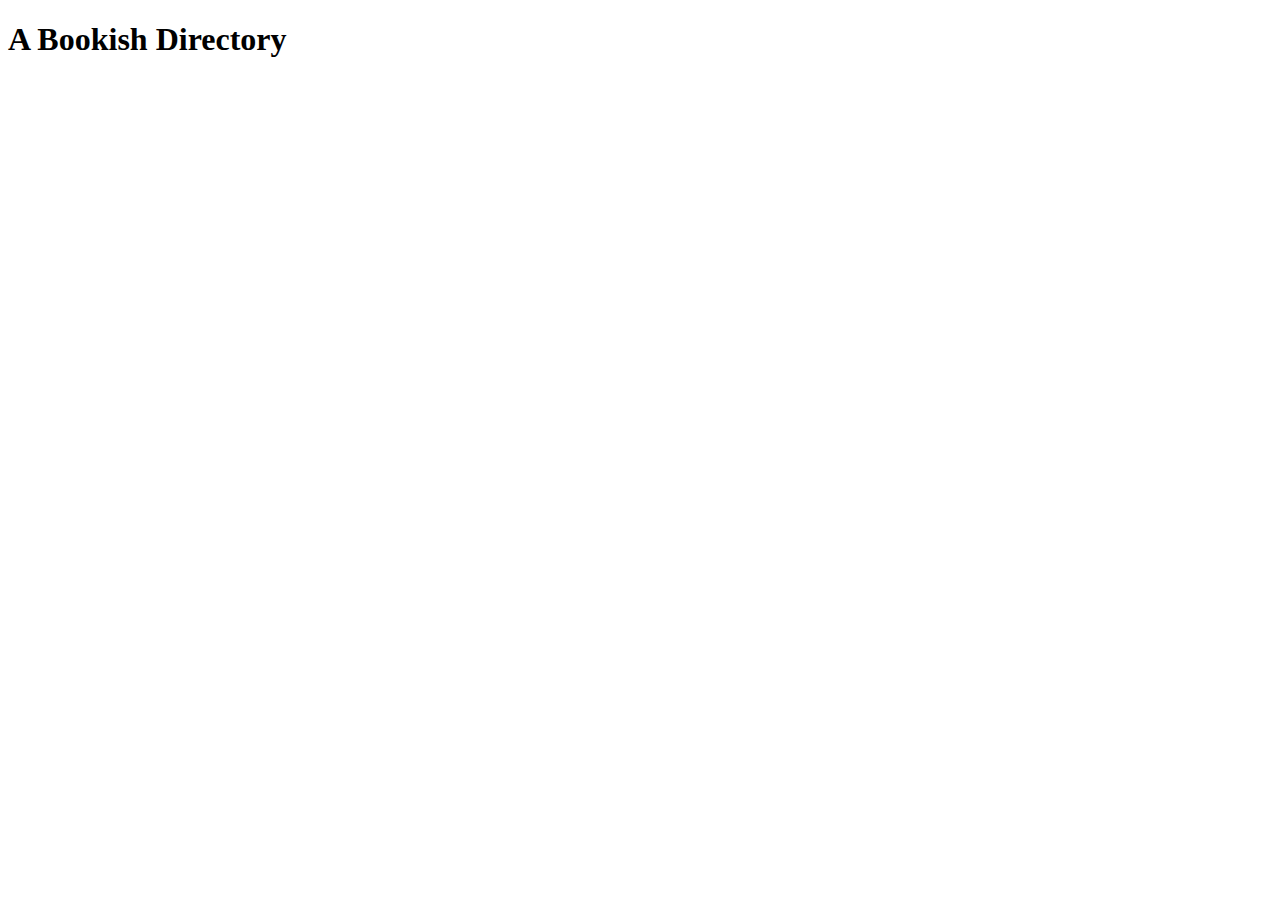
==== index.html @ 1f9a343c "Initial commit for fastAPI independent exercise." ====
<!DOCTYPE html>
<html lang="en">
  <head>
    <meta charset="UTF-8" />
    <meta name="viewport" content="width=device-width, initial-scale=1.0" />
    <title>Document</title>
  </head>
  <body>
    <h1>A Bookish Directory</h1>

    <div id="authors"></div>
    <script>
      document.addEventListener("DOMContentLoaded", async () => {
        console.log("DOM Ready!");
        const response = await fetch("http://localhost:8000/author");
        const authors = await response.json();
        console.log("AUTHORS??", authors);
        const authorsEl = document.querySelector("#authors");

        authors.map((author) => {
          const paragraph = document.createElement("p");
          paragraph.innerText = author.name;
          authorsEl.appendChild(paragraph);
        });
      });
    </script>
  </body>
</html>
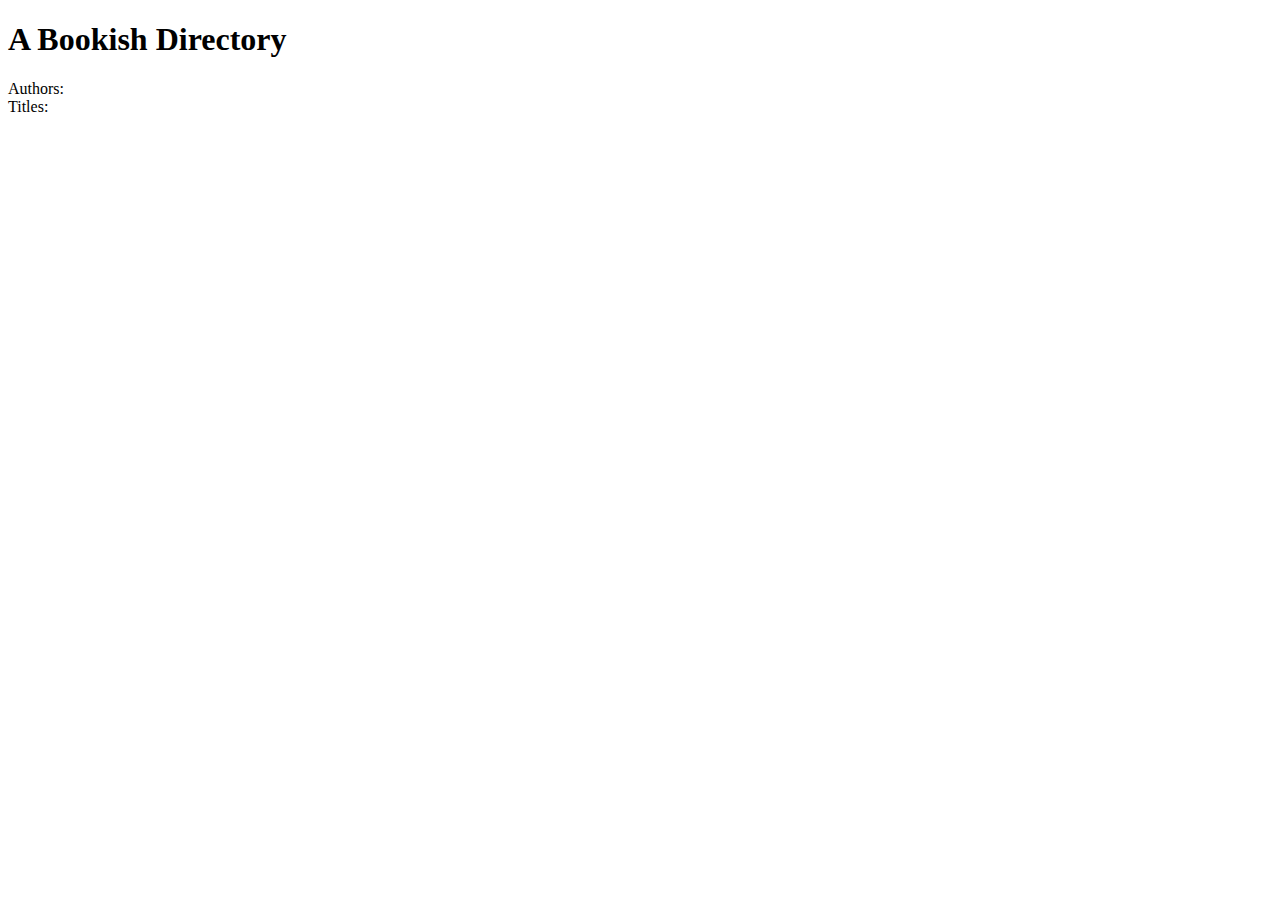
==== commit 9ecc2c3d: "debug ratings to populate in FastAPI" ====
--- a/index.html
+++ b/index.html
@@ -7,13 +7,14 @@
   </head>
   <body>
     <h1>A Bookish Directory</h1>
-
-    <div id="authors"></div>
+    <div id="authors">Authors:</div>
+    <div id="titles">Titles:</div>
     <script>
       document.addEventListener("DOMContentLoaded", async () => {
         console.log("DOM Ready!");
-        const response = await fetch("http://localhost:8000/author");
-        const authors = await response.json();
+
+        const authorsResponse = await fetch("http://localhost:8000/author");
+        const authors = await authorsResponse.json();
         console.log("AUTHORS??", authors);
         const authorsEl = document.querySelector("#authors");
 
@@ -22,6 +23,16 @@
           paragraph.innerText = author.name;
           authorsEl.appendChild(paragraph);
         });
+        const titlesResponse = await fetch("http://localhost:8000/title");
+        const titles = await titlesResponse.json();
+        console.log("TITLES??", titles);
+        const titlesEl = document.querySelector("#titles");
+
+        titles.map((title) => {
+          const paragraph = document.createElement("p");
+          paragraph.innerText = title.name;
+          titlesEl.appendChild(paragraph);
+        });
       });
     </script>
   </body>
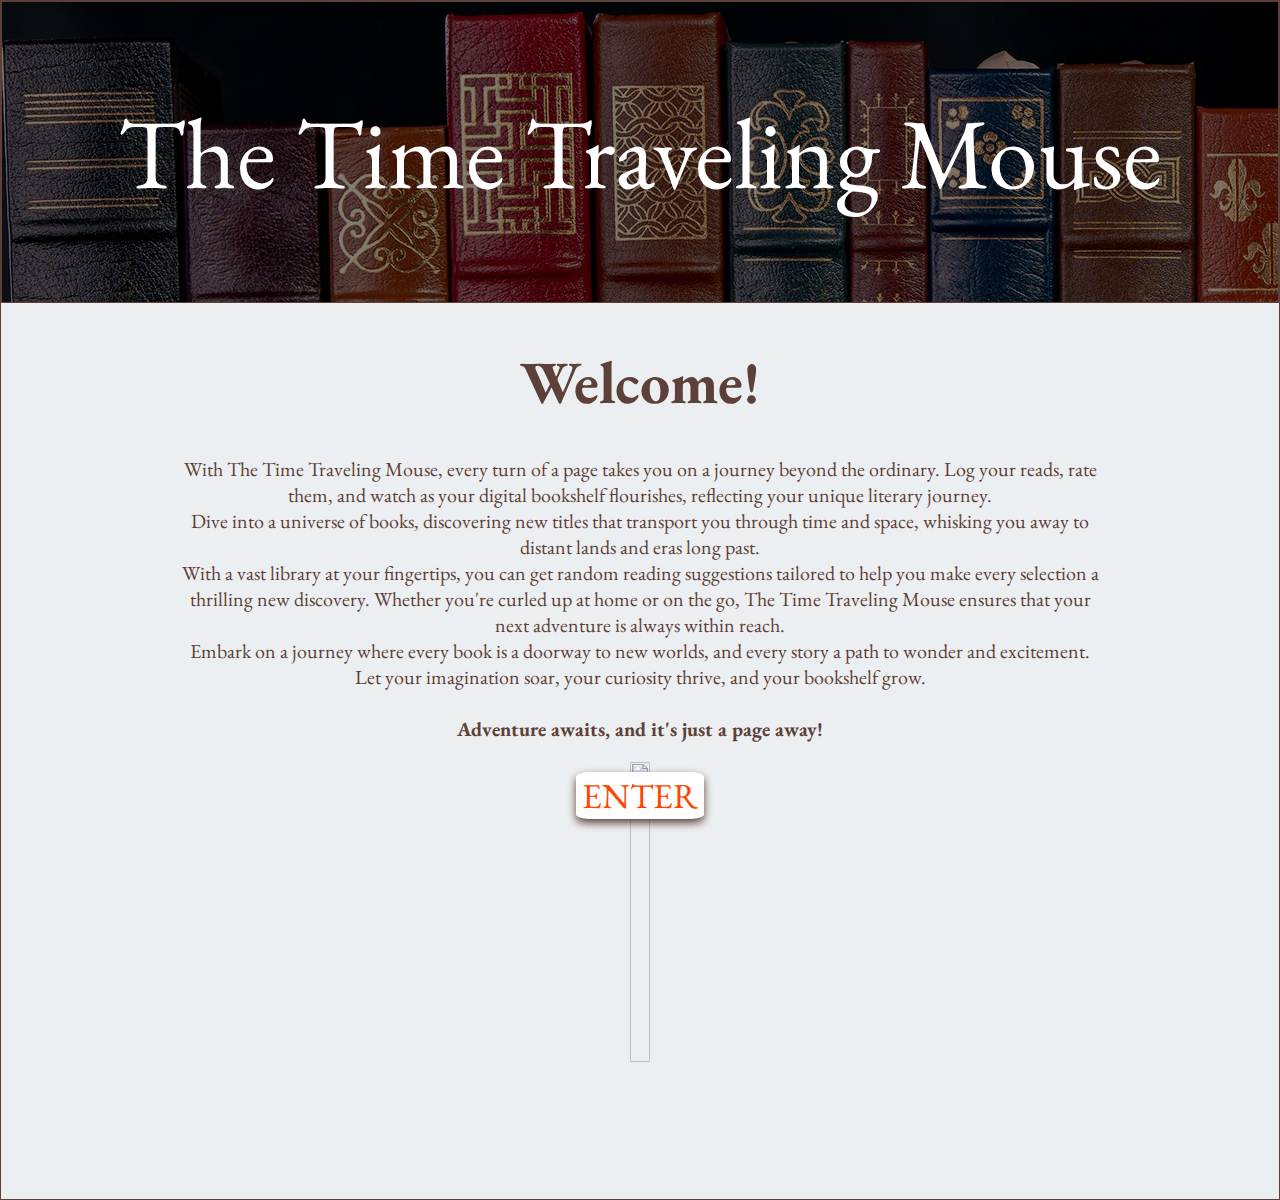
==== commit a6c19546: "Addition of image files, creation of css files, addition of html files for secondary page" ====
--- a/index.html
+++ b/index.html
@@ -3,37 +3,71 @@
   <head>
     <meta charset="UTF-8" />
     <meta name="viewport" content="width=device-width, initial-scale=1.0" />
-    <title>Document</title>
+    <link rel="preconnect" href="https://fonts.googleapis.com" />
+    <link rel="preconnect" href="https://fonts.gstatic.com" crossorigin />
+    <link
+      href="https://fonts.googleapis.com/css2?family=EB+Garamond:ital,wght@0,400..800;1,400..800&display=swap"
+      rel="stylesheet"
+    />
+
+    <title>The Time Traveling Mouse</title>
+    <link rel="stylesheet" href="styles.css" />
   </head>
   <body>
-    <h1>A Bookish Directory</h1>
-    <div id="authors">Authors:</div>
-    <div id="titles">Titles:</div>
-    <script>
-      document.addEventListener("DOMContentLoaded", async () => {
-        console.log("DOM Ready!");
-
-        const authorsResponse = await fetch("http://localhost:8000/author");
-        const authors = await authorsResponse.json();
-        console.log("AUTHORS??", authors);
-        const authorsEl = document.querySelector("#authors");
-
-        authors.map((author) => {
-          const paragraph = document.createElement("p");
-          paragraph.innerText = author.name;
-          authorsEl.appendChild(paragraph);
-        });
-        const titlesResponse = await fetch("http://localhost:8000/title");
-        const titles = await titlesResponse.json();
-        console.log("TITLES??", titles);
-        const titlesEl = document.querySelector("#titles");
-
-        titles.map((title) => {
-          const paragraph = document.createElement("p");
-          paragraph.innerText = title.name;
-          titlesEl.appendChild(paragraph);
-        });
-      });
-    </script>
+    <!-- main page -->
+    <main>
+      <nav>
+        <div class="titleText">The Time Traveling Mouse</div>
+      </nav>
+      <section>
+        <h1>Welcome!</h1>
+        <p>
+          With The Time Traveling Mouse, every turn of a page takes you on a
+          journey beyond the ordinary. Log your reads, rate them, and watch as
+          your digital bookshelf flourishes, reflecting your unique literary
+          journey.
+          <br />
+          Dive into a universe of books, discovering new titles that transport
+          you through time and space, whisking you away to distant lands and
+          eras long past.
+          <br />
+          With a vast library at your fingertips, you can get random reading
+          suggestions tailored to help you make every selection a thrilling new
+          discovery. Whether you're curled up at home or on the go, The Time
+          Traveling Mouse ensures that your next adventure is always within
+          reach.
+          <br />
+          Embark on a journey where every book is a doorway to new worlds, and
+          every story a path to wonder and excitement. Let your imagination
+          soar, your curiosity thrive, and your bookshelf grow.
+          <br />
+          <br />
+          <strong>Adventure awaits, and it's just a page away!</strong>
+        </p>
+        <section>
+          <div class="hobbitDoor">
+            <img
+              class="hobbitDoor"
+              src="/Users/meganmarson/Documents/Pictures/hobbit-door-svgrepo-com.svg"
+            />
+            <div class="buttonContainer">
+              <button id="enterButton" type="button">ENTER</button>
+            </div>
+          </div>
+        </section>
+      </section>
+      <!-- <footer>
+        <img
+          src="/Users/meganmarson/Downloads/Mouse.Books.png"
+          alt="Mouse with Books"
+        />
+        <h2>Created by: Megan Marson</h2>
+        <img
+          src="/Users/meganmarson/Downloads/Mouse.Books.png"
+          alt="Mouse with Books"
+        />
+      </footer> -->
+    </main>
+    <script src="main.js"></script>
   </body>
 </html>
--- a/styles.css
+++ b/styles.css
@@ -0,0 +1,159 @@
+html,
+body {
+  margin: 0;
+  padding: 0;
+  height: 100%;
+  width: 100%;
+}
+
+main {
+  height: 1200px;
+  border: 1px #5d4037 solid;
+  background-color: #eceff1;
+  display: flex;
+  flex-direction: column;
+  min-height: 100vh;
+  font-family: "EB Garamond";
+  width: 100%; /* Ensure main takes full width */
+  box-sizing: border-box; /* Include padding and border in element's total width and height */
+}
+
+nav {
+  display: column;
+  justify-content: center;
+  align-content: center;
+  border: 1px #5d4037 solid;
+  font-size: 100px;
+  text-align: center;
+  background-image: url("./il_fullxfull.2660290993_tiza.webp");
+  height: 300px;
+  width: auto;
+  background-repeat: repeat-y;
+  position: relative;
+  color: white;
+}
+
+nav::before {
+  content: "";
+  position: absolute;
+  top: 0;
+  left: 0;
+  width: 100%;
+  height: 100%;
+  background-color: rgba(0, 0, 0, 0.5);
+  z-index: 1;
+}
+
+nav * {
+  position: relative;
+  z-index: 2;
+}
+
+section {
+  display: flex;
+  flex-direction: column;
+  align-items: center;
+  height: 100vh;
+  background-color: #eceff1;
+  height: 700px;
+  font-size: 30px;
+}
+
+h1 {
+  margin-top: 40px;
+  margin-bottom: 15px;
+  color: #5d4037;
+}
+
+p {
+  display: flex;
+  flex-direction: column;
+  align-items: center;
+  font-size: 20px;
+  justify-content: center;
+  text-align: center;
+  margin-top: 20px;
+  margin-left: 180px;
+  margin-right: 180px;
+  color: #5d4037;
+}
+
+.hobbitDoor {
+  height: 300px;
+  width: 100%;
+  max-width: 300px;
+  position: relative;
+}
+
+.hobbitDoorImage {
+  height: auto;
+  width: 100%;
+  background-color: transparent;
+}
+
+.buttonContainer {
+  position: absolute;
+  top: 0%;
+  left: 50%;
+  transform: translateX(-50%);
+}
+button {
+  font-family: "EB Garamond";
+  font-weight: lighter;
+  display: flex;
+  padding: 10px, 20px;
+  margin-left: 0px;
+  margin-top: 10px;
+  background-color: white;
+  font-size: 35px;
+  color: orangered;
+  border: orangered;
+  border-radius: 10%;
+  box-shadow: 0 4px 8px 0 #5d4037;
+}
+
+button:hover {
+  background-color: orangered;
+  color: white;
+}
+
+/* footer {
+  display: flex;
+  flex-direction: row;
+  justify-content: center;
+  height: 50px;
+  font-size: 10px;
+}
+
+h2 {
+  display: flex;
+  flex-direction: row;
+  justify-content: center;
+  align-items: center;
+  font-size: 20px;
+  margin: 0;
+}
+
+img {
+  height: 55px;
+  width: 40px;
+  padding-right: 10px;
+  padding-left: 10px;
+  display: flex;
+  background-color: transparent;
+} */
+
+@media (max-width: 768px) {
+  p {
+    margin-left: 20px;
+    margin-right: 20px;
+  }
+
+  nav {
+    font-size: 50px; /* Reduce font size for smaller screens */
+  }
+
+  section {
+    font-size: 20px; /* Reduce font size for smaller screens */
+  }
+}
